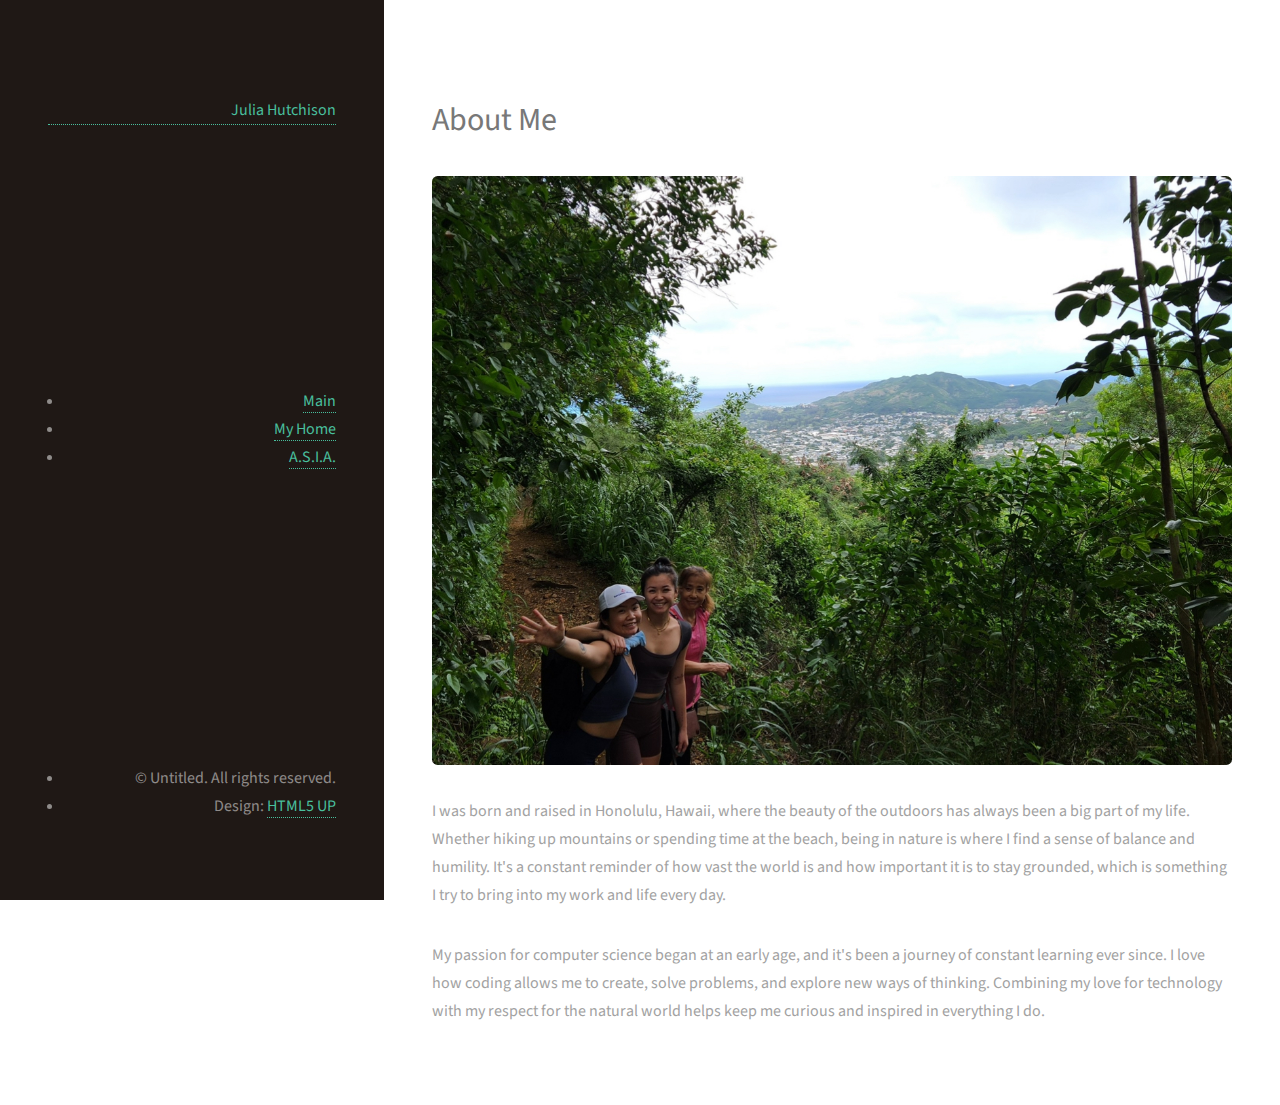
==== aboutme.html @ a05c9c94 "Added images. Made a some progress on the updates." ====
<!DOCTYPE HTML>
<!--
	Hyperspace by HTML5 UP
	html5up.net | @ajlkn
	Free for personal and commercial use under the CCA 3.0 license (html5up.net/license)
-->
<html>
	<head>
		<title>About Me - Julia Hutchison</title>
		<meta charset="utf-8" />
		<meta name="viewport" content="width=device-width, initial-scale=1, user-scalable=no" />
		<link rel="stylesheet" href="assets/css/main.css" />
        <link rel="icon" type ="image/x-icon" href="favicon.jpg">
		<noscript><link rel="stylesheet" href="assets/css/noscript.css" /></noscript>
	</head>
	<body class="is-preload">

		<!-- Header -->
			<header id="header">
				<a href="index.html" class="title">Julia Hutchison</a>
				<nav>
					<ul>
						<li><a href="index.html">Main</a></li>
						<li><a href="aboutme.html" class="active">My Home</a></li>
						<li><a href="asia.html">A.S.I.A.</a></li>
					</ul>
				</nav>
			</header>

		<!-- Wrapper -->
			<div id="wrapper">

				<!-- Main -->
					<section id="main" class="wrapper">
						<div class="inner">
							<h1 class="major">About Me</h1>
							<span class="image fit"><img src="images/AboutMe/hike.jpg" alt="" /></span>
							<p>I was born and raised in Honolulu, Hawaii, where the beauty of the outdoors has always been a big part of my life. Whether hiking up mountains or spending time at the beach, being in nature is where I find a sense of balance and humility. It's a constant reminder of how vast the world is and how important it is to stay grounded, which is something I try to bring into my work and life every day.</p>
							<p>My passion for computer science began at an early age, and it's been a journey of constant learning ever since. I love how coding allows me to create, solve problems, and explore new ways of thinking. Combining my love for technology with my respect for the natural world helps keep me curious and inspired in everything I do. </p>
						</div>
					</section>

			</div>

		<!-- Footer -->
			<footer id="footer" class="wrapper alt">
				<div class="inner">
					<ul class="menu">
						<li>&copy; Untitled. All rights reserved.</li><li>Design: <a href="http://html5up.net">HTML5 UP</a></li>
					</ul>
				</div>
			</footer>

		<!-- Scripts -->
			<script src="assets/js/jquery.min.js"></script>
			<script src="assets/js/jquery.scrollex.min.js"></script>
			<script src="assets/js/jquery.scrolly.min.js"></script>
			<script src="assets/js/browser.min.js"></script>
			<script src="assets/js/breakpoints.min.js"></script>
			<script src="assets/js/util.js"></script>
			<script src="assets/js/main.js"></script>

	</body>
</html>
---- assets/css/main.css ----
@import url("fontawesome-all.min.css");
@import url("https://fonts.googleapis.com/css?family=Source+Sans+Pro:400,400italic");

/*
	Strata by HTML5 UP
	html5up.net | @ajlkn
	Free for personal and commercial use under the CCA 3.0 license (html5up.net/license)
*/

html, body, div, span, applet, object,
iframe, h1, h2, h3, h4, h5, h6, p, blockquote,
pre, a, abbr, acronym, address, big, cite,
code, del, dfn, em, img, ins, kbd, q, s, samp,
small, strike, strong, sub, sup, tt, var, b,
u, i, center, dl, dt, dd, ol, ul, li, fieldset,
form, label, legend, table, caption, tbody,
tfoot, thead, tr, th, td, article, aside,
canvas, details, embed, figure, figcaption,
footer, header, hgroup, menu, nav, output, ruby,
section, summary, time, mark, audio, video {
	margin: 0;
	padding: 0;
	border: 0;
	font-size: 100%;
	font: inherit;
	vertical-align: baseline;}

article, aside, details, figcaption, figure,
footer, header, hgroup, menu, nav, section {
	display: block;}

body {
	line-height: 1;
}

ol, ul {
	list-style: none;
}

blockquote, q {
	quotes: none;
}

	blockquote:before, blockquote:after, q:before, q:after {
		content: '';
		content: none;
	}

table {
	border-collapse: collapse;
	border-spacing: 0;
}

body {
	-webkit-text-size-adjust: none;
}

mark {
	background-color: transparent;
	color: inherit;
}

input::-moz-focus-inner {
	border: 0;
	padding: 0;
}

input, select, textarea {
	-moz-appearance: none;
	-webkit-appearance: none;
	-ms-appearance: none;
	appearance: none;
}

/* Basic */

	html {
		box-sizing: border-box;
	}

	*, *:before, *:after {
		box-sizing: inherit;
	}

	body {
		background: #fff;
	}

		body.is-preload *, body.is-preload *:before, body.is-preload *:after {
			-moz-animation: none !important;
			-webkit-animation: none !important;
			-ms-animation: none !important;
			animation: none !important;
			-moz-transition: none !important;
			-webkit-transition: none !important;
			-ms-transition: none !important;
			transition: none !important;
		}

	body, input, select, textarea {
		color: #a2a2a2;
		font-family: "Source Sans Pro", Helvetica, sans-serif;
		font-size: 16pt;
		font-weight: 400;
		line-height: 1.75em;
	}

	a {
		-moz-transition: color 0.2s ease-in-out, border-color 0.2s ease-in-out;
		-webkit-transition: color 0.2s ease-in-out, border-color 0.2s ease-in-out;
		-ms-transition: color 0.2s ease-in-out, border-color 0.2s ease-in-out;
		transition: color 0.2s ease-in-out, border-color 0.2s ease-in-out;
		border-bottom: dotted 1px;
		color: #49bf9d;
		text-decoration: none;
	}

		a:hover {
			border-bottom-color: transparent;
			color: #49bf9d !important;
			text-decoration: none;
		}

	strong, b {
		color: #787878;
		font-weight: 400;
	}

	em, i {
		font-style: italic;
	}

	p {
		margin: 0 0 2em 0;
	}

	h1, h2, h3, h4, h5, h6 {
		color: #787878;
		font-weight: 400;
		line-height: 1em;
		margin: 0 0 1em 0;
	}

		h1 a, h2 a, h3 a, h4 a, h5 a, h6 a {
			color: inherit;
			text-decoration: none;
		}

	h1 {
		font-size: 2em;
		line-height: 1.5em;
	}

	h2 {
		font-size: 1.5em;
		line-height: 1.5em;
	}

	h3 {
		font-size: 1.25em;
		line-height: 1.5em;
	}

	h4 {
		font-size: 1.1em;
		line-height: 1.5em;
	}

	h5 {
		font-size: 0.9em;
		line-height: 1.5em;
	}

	h6 {
		font-size: 0.7em;
		line-height: 1.5em;
	}

	sub {
		font-size: 0.8em;
		position: relative;
		top: 0.5em;
	}

	sup {
		font-size: 0.8em;
		position: relative;
		top: -0.5em;
	}

	hr {
		border: 0;
		border-bottom: solid 2px #efefef;
		margin: 2em 0;
	}

		hr.major {
			margin: 3em 0;
		}

	blockquote {
		border-left: solid 6px #efefef;
		font-style: italic;
		margin: 0 0 2em 0;
		padding: 0.5em 0 0.5em 1.5em;
	}

	code {
		background: #f7f7f7;
		border-radius: 0.35em;
		border: solid 2px #efefef;
		font-family: "Courier New", monospace;
		font-size: 0.9em;
		margin: 0 0.25em;
		padding: 0.25em 0.65em;
	}

	pre {
		-webkit-overflow-scrolling: touch;
		font-family: "Courier New", monospace;
		font-size: 0.9em;
		margin: 0 0 2em 0;
	}

		pre code {
			display: block;
			line-height: 1.75em;
			padding: 1em 1.5em;
			overflow-x: auto;
		}

	.align-left {
		text-align: left;
	}

	.align-center {
		text-align: center;
	}

	.align-right {
		text-align: right;
	}

/* Container */

	.container {
		margin: 0 auto;
		max-width: calc(100% - 4em);
		width: 100%;
	}

		.container.xsmall {
			width: 25%;
		}

		.container.small {
			width: 50%;
		}

		.container.medium {
			width: 75%;
		}

		.container.large {
			width: 125%;
		}

		.container.xlarge {
			width: 150%;
		}

		.container.max {
			width: 100%;
		}

		@media screen and (max-width: 980px) {

			.container {
				width: 100% !important;
				max-width: 100% !important;
			}

		}

		@media screen and (max-width: 480px) {

			.container {
				max-width: calc(100% - 3em);
			}

		}

/* Row */

	.row {
		display: flex;
		flex-wrap: wrap;
		box-sizing: border-box;
		align-items: stretch;
	}

		.row > * {
			box-sizing: border-box;
		}

		.row.gtr-uniform > * > :last-child {
			margin-bottom: 0;
		}

		.row.aln-left {
			justify-content: flex-start;
		}

		.row.aln-center {
			justify-content: center;
		}

		.row.aln-right {
			justify-content: flex-end;
		}

		.row.aln-top {
			align-items: flex-start;
		}

		.row.aln-middle {
			align-items: center;
		}

		.row.aln-bottom {
			align-items: flex-end;
		}

		.row > .imp {
			order: -1;
		}

		.row > .col-1 {
			width: 8.33333%;
		}

		.row > .off-1 {
			margin-left: 8.33333%;
		}

		.row > .col-2 {
			width: 16.66667%;
		}

		.row > .off-2 {
			margin-left: 16.66667%;
		}

		.row > .col-3 {
			width: 25%;
		}

		.row > .off-3 {
			margin-left: 25%;
		}

		.row > .col-4 {
			width: 33.33333%;
		}

		.row > .off-4 {
			margin-left: 33.33333%;
		}

		.row > .col-5 {
			width: 41.66667%;
		}

		.row > .off-5 {
			margin-left: 41.66667%;
		}

		.row > .col-6 {
			width: 50%;
		}

		.row > .off-6 {
			margin-left: 50%;
		}

		.row > .col-7 {
			width: 58.33333%;
		}

		.row > .off-7 {
			margin-left: 58.33333%;
		}

		.row > .col-8 {
			width: 66.66667%;
		}

		.row > .off-8 {
			margin-left: 66.66667%;
		}

		.row > .col-9 {
			width: 75%;
		}

		.row > .off-9 {
			margin-left: 75%;
		}

		.row > .col-10 {
			width: 83.33333%;
		}

		.row > .off-10 {
			margin-left: 83.33333%;
		}

		.row > .col-11 {
			width: 91.66667%;
		}

		.row > .off-11 {
			margin-left: 91.66667%;
		}

		.row > .col-12 {
			width: 100%;
		}

		.row > .off-12 {
			margin-left: 100%;
		}

		.row.gtr-0 {
			margin-top: 0;
			margin-left: 0em;
		}

			.row.gtr-0 > * {
				padding: 0 0 0 0em;
			}

			.row.gtr-0.gtr-uniform {
				margin-top: 0em;
			}

				.row.gtr-0.gtr-uniform > * {
					padding-top: 0em;
				}

		.row.gtr-25 {
			margin-top: 0;
			margin-left: -0.625em;
		}

			.row.gtr-25 > * {
				padding: 0 0 0 0.625em;
			}

			.row.gtr-25.gtr-uniform {
				margin-top: -0.625em;
			}

				.row.gtr-25.gtr-uniform > * {
					padding-top: 0.625em;
				}

		.row.gtr-50 {
			margin-top: 0;
			margin-left: -1.25em;
		}

			.row.gtr-50 > * {
				padding: 0 0 0 1.25em;
			}

			.row.gtr-50.gtr-uniform {
				margin-top: -1.25em;
			}

				.row.gtr-50.gtr-uniform > * {
					padding-top: 1.25em;
				}

		.row {
			margin-top: 0;
			margin-left: -2.5em;
		}

			.row > * {
				padding: 0 0 0 2.5em;
			}

			.row.gtr-uniform {
				margin-top: -2.5em;
			}

				.row.gtr-uniform > * {
					padding-top: 2.5em;
				}

		.row.gtr-150 {
			margin-top: 0;
			margin-left: -3.75em;
		}

			.row.gtr-150 > * {
				padding: 0 0 0 3.75em;
			}

			.row.gtr-150.gtr-uniform {
				margin-top: -3.75em;
			}

				.row.gtr-150.gtr-uniform > * {
					padding-top: 3.75em;
				}

		.row.gtr-200 {
			margin-top: 0;
			margin-left: -5em;
		}

			.row.gtr-200 > * {
				padding: 0 0 0 5em;
			}

			.row.gtr-200.gtr-uniform {
				margin-top: -5em;
			}

				.row.gtr-200.gtr-uniform > * {
					padding-top: 5em;
				}

		@media screen and (max-width: 1800px) {

			.row {
				display: flex;
				flex-wrap: wrap;
				box-sizing: border-box;
				align-items: stretch;
			}

				.row > * {
					box-sizing: border-box;
				}

				.row.gtr-uniform > * > :last-child {
					margin-bottom: 0;
				}

				.row.aln-left {
					justify-content: flex-start;
				}

				.row.aln-center {
					justify-content: center;
				}

				.row.aln-right {
					justify-content: flex-end;
				}

				.row.aln-top {
					align-items: flex-start;
				}

				.row.aln-middle {
					align-items: center;
				}

				.row.aln-bottom {
					align-items: flex-end;
				}

				.row > .imp-xlarge {
					order: -1;
				}

				.row > .col-1-xlarge {
					width: 8.33333%;
				}

				.row > .off-1-xlarge {
					margin-left: 8.33333%;
				}

				.row > .col-2-xlarge {
					width: 16.66667%;
				}

				.row > .off-2-xlarge {
					margin-left: 16.66667%;
				}

				.row > .col-3-xlarge {
					width: 25%;
				}

				.row > .off-3-xlarge {
					margin-left: 25%;
				}

				.row > .col-4-xlarge {
					width: 33.33333%;
				}

				.row > .off-4-xlarge {
					margin-left: 33.33333%;
				}

				.row > .col-5-xlarge {
					width: 41.66667%;
				}

				.row > .off-5-xlarge {
					margin-left: 41.66667%;
				}

				.row > .col-6-xlarge {
					width: 50%;
				}

				.row > .off-6-xlarge {
					margin-left: 50%;
				}

				.row > .col-7-xlarge {
					width: 58.33333%;
				}

				.row > .off-7-xlarge {
					margin-left: 58.33333%;
				}

				.row > .col-8-xlarge {
					width: 66.66667%;
				}

				.row > .off-8-xlarge {
					margin-left: 66.66667%;
				}

				.row > .col-9-xlarge {
					width: 75%;
				}

				.row > .off-9-xlarge {
					margin-left: 75%;
				}

				.row > .col-10-xlarge {
					width: 83.33333%;
				}

				.row > .off-10-xlarge {
					margin-left: 83.33333%;
				}

				.row > .col-11-xlarge {
					width: 91.66667%;
				}

				.row > .off-11-xlarge {
					margin-left: 91.66667%;
				}

				.row > .col-12-xlarge {
					width: 100%;
				}

				.row > .off-12-xlarge {
					margin-left: 100%;
				}

				.row.gtr-0 {
					margin-top: 0;
					margin-left: 0em;
				}

					.row.gtr-0 > * {
						padding: 0 0 0 0em;
					}

					.row.gtr-0.gtr-uniform {
						margin-top: 0em;
					}

						.row.gtr-0.gtr-uniform > * {
							padding-top: 0em;
						}

				.row.gtr-25 {
					margin-top: 0;
					margin-left: -0.625em;
				}

					.row.gtr-25 > * {
						padding: 0 0 0 0.625em;
					}

					.row.gtr-25.gtr-uniform {
						margin-top: -0.625em;
					}

						.row.gtr-25.gtr-uniform > * {
							padding-top: 0.625em;
						}

				.row.gtr-50 {
					margin-top: 0;
					margin-left: -1.25em;
				}

					.row.gtr-50 > * {
						padding: 0 0 0 1.25em;
					}

					.row.gtr-50.gtr-uniform {
						margin-top: -1.25em;
					}

						.row.gtr-50.gtr-uniform > * {
							padding-top: 1.25em;
						}

				.row {
					margin-top: 0;
					margin-left: -2.5em;
				}

					.row > * {
						padding: 0 0 0 2.5em;
					}

					.row.gtr-uniform {
						margin-top: -2.5em;
					}

						.row.gtr-uniform > * {
							padding-top: 2.5em;
						}

				.row.gtr-150 {
					margin-top: 0;
					margin-left: -3.75em;
				}

					.row.gtr-150 > * {
						padding: 0 0 0 3.75em;
					}

					.row.gtr-150.gtr-uniform {
						margin-top: -3.75em;
					}

						.row.gtr-150.gtr-uniform > * {
							padding-top: 3.75em;
						}

				.row.gtr-200 {
					margin-top: 0;
					margin-left: -5em;
				}

					.row.gtr-200 > * {
						padding: 0 0 0 5em;
					}

					.row.gtr-200.gtr-uniform {
						margin-top: -5em;
					}

						.row.gtr-200.gtr-uniform > * {
							padding-top: 5em;
						}

		}

		@media screen and (max-width: 1280px) {

			.row {
				display: flex;
				flex-wrap: wrap;
				box-sizing: border-box;
				align-items: stretch;
			}

				.row > * {
					box-sizing: border-box;
				}

				.row.gtr-uniform > * > :last-child {
					margin-bottom: 0;
				}

				.row.aln-left {
					justify-content: flex-start;
				}

				.row.aln-center {
					justify-content: center;
				}

				.row.aln-right {
					justify-content: flex-end;
				}

				.row.aln-top {
					align-items: flex-start;
				}

				.row.aln-middle {
					align-items: center;
				}

				.row.aln-bottom {
					align-items: flex-end;
				}

				.row > .imp-large {
					order: -1;
				}

				.row > .col-1-large {
					width: 8.33333%;
				}

				.row > .off-1-large {
					margin-left: 8.33333%;
				}

				.row > .col-2-large {
					width: 16.66667%;
				}

				.row > .off-2-large {
					margin-left: 16.66667%;
				}

				.row > .col-3-large {
					width: 25%;
				}

				.row > .off-3-large {
					margin-left: 25%;
				}

				.row > .col-4-large {
					width: 33.33333%;
				}

				.row > .off-4-large {
					margin-left: 33.33333%;
				}

				.row > .col-5-large {
					width: 41.66667%;
				}

				.row > .off-5-large {
					margin-left: 41.66667%;
				}

				.row > .col-6-large {
					width: 50%;
				}

				.row > .off-6-large {
					margin-left: 50%;
				}

				.row > .col-7-large {
					width: 58.33333%;
				}

				.row > .off-7-large {
					margin-left: 58.33333%;
				}

				.row > .col-8-large {
					width: 66.66667%;
				}

				.row > .off-8-large {
					margin-left: 66.66667%;
				}

				.row > .col-9-large {
					width: 75%;
				}

				.row > .off-9-large {
					margin-left: 75%;
				}

				.row > .col-10-large {
					width: 83.33333%;
				}

				.row > .off-10-large {
					margin-left: 83.33333%;
				}

				.row > .col-11-large {
					width: 91.66667%;
				}

				.row > .off-11-large {
					margin-left: 91.66667%;
				}

				.row > .col-12-large {
					width: 100%;
				}

				.row > .off-12-large {
					margin-left: 100%;
				}

				.row.gtr-0 {
					margin-top: 0;
					margin-left: 0em;
				}

					.row.gtr-0 > * {
						padding: 0 0 0 0em;
					}

					.row.gtr-0.gtr-uniform {
						margin-top: 0em;
					}

						.row.gtr-0.gtr-uniform > * {
							padding-top: 0em;
						}

				.row.gtr-25 {
					margin-top: 0;
					margin-left: -0.5em;
				}

					.row.gtr-25 > * {
						padding: 0 0 0 0.5em;
					}

					.row.gtr-25.gtr-uniform {
						margin-top: -0.5em;
					}

						.row.gtr-25.gtr-uniform > * {
							padding-top: 0.5em;
						}

				.row.gtr-50 {
					margin-top: 0;
					margin-left: -1em;
				}

					.row.gtr-50 > * {
						padding: 0 0 0 1em;
					}

					.row.gtr-50.gtr-uniform {
						margin-top: -1em;
					}

						.row.gtr-50.gtr-uniform > * {
							padding-top: 1em;
						}

				.row {
					margin-top: 0;
					margin-left: -2em;
				}

					.row > * {
						padding: 0 0 0 2em;
					}

					.row.gtr-uniform {
						margin-top: -2em;
					}

						.row.gtr-uniform > * {
							padding-top: 2em;
						}

				.row.gtr-150 {
					margin-top: 0;
					margin-left: -3em;
				}

					.row.gtr-150 > * {
						padding: 0 0 0 3em;
					}

					.row.gtr-150.gtr-uniform {
						margin-top: -3em;
					}

						.row.gtr-150.gtr-uniform > * {
							padding-top: 3em;
						}

				.row.gtr-200 {
					margin-top: 0;
					margin-left: -4em;
				}

					.row.gtr-200 > * {
						padding: 0 0 0 4em;
					}

					.row.gtr-200.gtr-uniform {
						margin-top: -4em;
					}

						.row.gtr-200.gtr-uniform > * {
							padding-top: 4em;
						}

		}

		@media screen and (max-width: 980px) {

			.row {
				display: flex;
				flex-wrap: wrap;
				box-sizing: border-box;
				align-items: stretch;
			}

				.row > * {
					box-sizing: border-box;
				}

				.row.gtr-uniform > * > :last-child {
					margin-bottom: 0;
				}

				.row.aln-left {
					justify-content: flex-start;
				}

				.row.aln-center {
					justify-content: center;
				}

				.row.aln-right {
					justify-content: flex-end;
				}

				.row.aln-top {
					align-items: flex-start;
				}

				.row.aln-middle {
					align-items: center;
				}

				.row.aln-bottom {
					align-items: flex-end;
				}

				.row > .imp-medium {
					order: -1;
				}

				.row > .col-1-medium {
					width: 8.33333%;
				}

				.row > .off-1-medium {
					margin-left: 8.33333%;
				}

				.row > .col-2-medium {
					width: 16.66667%;
				}

				.row > .off-2-medium {
					margin-left: 16.66667%;
				}

				.row > .col-3-medium {
					width: 25%;
				}

				.row > .off-3-medium {
					margin-left: 25%;
				}

				.row > .col-4-medium {
					width: 33.33333%;
				}

				.row > .off-4-medium {
					margin-left: 33.33333%;
				}

				.row > .col-5-medium {
					width: 41.66667%;
				}

				.row > .off-5-medium {
					margin-left: 41.66667%;
				}

				.row > .col-6-medium {
					width: 50%;
				}

				.row > .off-6-medium {
					margin-left: 50%;
				}

				.row > .col-7-medium {
					width: 58.33333%;
				}

				.row > .off-7-medium {
					margin-left: 58.33333%;
				}

				.row > .col-8-medium {
					width: 66.66667%;
				}

				.row > .off-8-medium {
					margin-left: 66.66667%;
				}

				.row > .col-9-medium {
					width: 75%;
				}

				.row > .off-9-medium {
					margin-left: 75%;
				}

				.row > .col-10-medium {
					width: 83.33333%;
				}

				.row > .off-10-medium {
					margin-left: 83.33333%;
				}

				.row > .col-11-medium {
					width: 91.66667%;
				}

				.row > .off-11-medium {
					margin-left: 91.66667%;
				}

				.row > .col-12-medium {
					width: 100%;
				}

				.row > .off-12-medium {
					margin-left: 100%;
				}

				.row.gtr-0 {
					margin-top: 0;
					margin-left: 0em;
				}

					.row.gtr-0 > * {
						padding: 0 0 0 0em;
					}

					.row.gtr-0.gtr-uniform {
						margin-top: 0em;
					}

						.row.gtr-0.gtr-uniform > * {
							padding-top: 0em;
						}

				.row.gtr-25 {
					margin-top: 0;
					margin-left: -0.5em;
				}

					.row.gtr-25 > * {
						padding: 0 0 0 0.5em;
					}

					.row.gtr-25.gtr-uniform {
						margin-top: -0.5em;
					}

						.row.gtr-25.gtr-uniform > * {
							padding-top: 0.5em;
						}

				.row.gtr-50 {
					margin-top: 0;
					margin-left: -1em;
				}

					.row.gtr-50 > * {
						padding: 0 0 0 1em;
					}

					.row.gtr-50.gtr-uniform {
						margin-top: -1em;
					}

						.row.gtr-50.gtr-uniform > * {
							padding-top: 1em;
						}

				.row {
					margin-top: 0;
					margin-left: -2em;
				}

					.row > * {
						padding: 0 0 0 2em;
					}

					.row.gtr-uniform {
						margin-top: -2em;
					}

						.row.gtr-uniform > * {
							padding-top: 2em;
						}

				.row.gtr-150 {
					margin-top: 0;
					margin-left: -3em;
				}

					.row.gtr-150 > * {
						padding: 0 0 0 3em;
					}

					.row.gtr-150.gtr-uniform {
						margin-top: -3em;
					}

						.row.gtr-150.gtr-uniform > * {
							padding-top: 3em;
						}

				.row.gtr-200 {
					margin-top: 0;
					margin-left: -4em;
				}

					.row.gtr-200 > * {
						padding: 0 0 0 4em;
					}

					.row.gtr-200.gtr-uniform {
						margin-top: -4em;
					}

						.row.gtr-200.gtr-uniform > * {
							padding-top: 4em;
						}

		}

		@media screen and (max-width: 736px) {

			.row {
				display: flex;
				flex-wrap: wrap;
				box-sizing: border-box;
				align-items: stretch;
			}

				.row > * {
					box-sizing: border-box;
				}

				.row.gtr-uniform > * > :last-child {
					margin-bottom: 0;
				}

				.row.aln-left {
					justify-content: flex-start;
				}

				.row.aln-center {
					justify-content: center;
				}

				.row.aln-right {
					justify-content: flex-end;
				}

				.row.aln-top {
					align-items: flex-start;
				}

				.row.aln-middle {
					align-items: center;
				}

				.row.aln-bottom {
					align-items: flex-end;
				}

				.row > .imp-small {
					order: -1;
				}

				.row > .col-1-small {
					width: 8.33333%;
				}

				.row > .off-1-small {
					margin-left: 8.33333%;
				}

				.row > .col-2-small {
					width: 16.66667%;
				}

				.row > .off-2-small {
					margin-left: 16.66667%;
				}

				.row > .col-3-small {
					width: 25%;
				}

				.row > .off-3-small {
					margin-left: 25%;
				}

				.row > .col-4-small {
					width: 33.33333%;
				}

				.row > .off-4-small {
					margin-left: 33.33333%;
				}

				.row > .col-5-small {
					width: 41.66667%;
				}

				.row > .off-5-small {
					margin-left: 41.66667%;
				}

				.row > .col-6-small {
					width: 50%;
				}

				.row > .off-6-small {
					margin-left: 50%;
				}

				.row > .col-7-small {
					width: 58.33333%;
				}

				.row > .off-7-small {
					margin-left: 58.33333%;
				}

				.row > .col-8-small {
					width: 66.66667%;
				}

				.row > .off-8-small {
					margin-left: 66.66667%;
				}

				.row > .col-9-small {
					width: 75%;
				}

				.row > .off-9-small {
					margin-left: 75%;
				}

				.row > .col-10-small {
					width: 83.33333%;
				}

				.row > .off-10-small {
					margin-left: 83.33333%;
				}

				.row > .col-11-small {
					width: 91.66667%;
				}

				.row > .off-11-small {
					margin-left: 91.66667%;
				}

				.row > .col-12-small {
					width: 100%;
				}

				.row > .off-12-small {
					margin-left: 100%;
				}

				.row.gtr-0 {
					margin-top: 0;
					margin-left: 0em;
				}

					.row.gtr-0 > * {
						padding: 0 0 0 0em;
					}

					.row.gtr-0.gtr-uniform {
						margin-top: 0em;
					}

						.row.gtr-0.gtr-uniform > * {
							padding-top: 0em;
						}

				.row.gtr-25 {
					margin-top: 0;
					margin-left: -0.375em;
				}

					.row.gtr-25 > * {
						padding: 0 0 0 0.375em;
					}

					.row.gtr-25.gtr-uniform {
						margin-top: -0.375em;
					}

						.row.gtr-25.gtr-uniform > * {
							padding-top: 0.375em;
						}

				.row.gtr-50 {
					margin-top: 0;
					margin-left: -0.75em;
				}

					.row.gtr-50 > * {
						padding: 0 0 0 0.75em;
					}

					.row.gtr-50.gtr-uniform {
						margin-top: -0.75em;
					}

						.row.gtr-50.gtr-uniform > * {
							padding-top: 0.75em;
						}

				.row {
					margin-top: 0;
					margin-left: -1.5em;
				}

					.row > * {
						padding: 0 0 0 1.5em;
					}

					.row.gtr-uniform {
						margin-top: -1.5em;
					}

						.row.gtr-uniform > * {
							padding-top: 1.5em;
						}

				.row.gtr-150 {
					margin-top: 0;
					margin-left: -2.25em;
				}

					.row.gtr-150 > * {
						padding: 0 0 0 2.25em;
					}

					.row.gtr-150.gtr-uniform {
						margin-top: -2.25em;
					}

						.row.gtr-150.gtr-uniform > * {
							padding-top: 2.25em;
						}

				.row.gtr-200 {
					margin-top: 0;
					margin-left: -3em;
				}

					.row.gtr-200 > * {
						padding: 0 0 0 3em;
					}

					.row.gtr-200.gtr-uniform {
						margin-top: -3em;
					}

						.row.gtr-200.gtr-uniform > * {
							padding-top: 3em;
						}

		}

		@media screen and (max-width: 480px) {

			.row {
				display: flex;
				flex-wrap: wrap;
				box-sizing: border-box;
				align-items: stretch;
			}

				.row > * {
					box-sizing: border-box;
				}

				.row.gtr-uniform > * > :last-child {
					margin-bottom: 0;
				}

				.row.aln-left {
					justify-content: flex-start;
				}

				.row.aln-center {
					justify-content: center;
				}

				.row.aln-right {
					justify-content: flex-end;
				}

				.row.aln-top {
					align-items: flex-start;
				}

				.row.aln-middle {
					align-items: center;
				}

				.row.aln-bottom {
					align-items: flex-end;
				}

				.row > .imp-xsmall {
					order: -1;
				}

				.row > .col-1-xsmall {
					width: 8.33333%;
				}

				.row > .off-1-xsmall {
					margin-left: 8.33333%;
				}

				.row > .col-2-xsmall {
					width: 16.66667%;
				}

				.row > .off-2-xsmall {
					margin-left: 16.66667%;
				}

				.row > .col-3-xsmall {
					width: 25%;
				}

				.row > .off-3-xsmall {
					margin-left: 25%;
				}

				.row > .col-4-xsmall {
					width: 33.33333%;
				}

				.row > .off-4-xsmall {
					margin-left: 33.33333%;
				}

				.row > .col-5-xsmall {
					width: 41.66667%;
				}

				.row > .off-5-xsmall {
					margin-left: 41.66667%;
				}

				.row > .col-6-xsmall {
					width: 50%;
				}

				.row > .off-6-xsmall {
					margin-left: 50%;
				}

				.row > .col-7-xsmall {
					width: 58.33333%;
				}

				.row > .off-7-xsmall {
					margin-left: 58.33333%;
				}

				.row > .col-8-xsmall {
					width: 66.66667%;
				}

				.row > .off-8-xsmall {
					margin-left: 66.66667%;
				}

				.row > .col-9-xsmall {
					width: 75%;
				}

				.row > .off-9-xsmall {
					margin-left: 75%;
				}

				.row > .col-10-xsmall {
					width: 83.33333%;
				}

				.row > .off-10-xsmall {
					margin-left: 83.33333%;
				}

				.row > .col-11-xsmall {
					width: 91.66667%;
				}

				.row > .off-11-xsmall {
					margin-left: 91.66667%;
				}

				.row > .col-12-xsmall {
					width: 100%;
				}

				.row > .off-12-xsmall {
					margin-left: 100%;
				}

				.row.gtr-0 {
					margin-top: 0;
					margin-left: 0em;
				}

					.row.gtr-0 > * {
						padding: 0 0 0 0em;
					}

					.row.gtr-0.gtr-uniform {
						margin-top: 0em;
					}

						.row.gtr-0.gtr-uniform > * {
							padding-top: 0em;
						}

				.row.gtr-25 {
					margin-top: 0;
					margin-left: -0.375em;
				}

					.row.gtr-25 > * {
						padding: 0 0 0 0.375em;
					}

					.row.gtr-25.gtr-uniform {
						margin-top: -0.375em;
					}

						.row.gtr-25.gtr-uniform > * {
							padding-top: 0.375em;
						}

				.row.gtr-50 {
					margin-top: 0;
					margin-left: -0.75em;
				}

					.row.gtr-50 > * {
						padding: 0 0 0 0.75em;
					}

					.row.gtr-50.gtr-uniform {
						margin-top: -0.75em;
					}

						.row.gtr-50.gtr-uniform > * {
							padding-top: 0.75em;
						}

				.row {
					margin-top: 0;
					margin-left: -1.5em;
				}

					.row > * {
						padding: 0 0 0 1.5em;
					}

					.row.gtr-uniform {
						margin-top: -1.5em;
					}

						.row.gtr-uniform > * {
							padding-top: 1.5em;
						}

				.row.gtr-150 {
					margin-top: 0;
					margin-left: -2.25em;
				}

					.row.gtr-150 > * {
						padding: 0 0 0 2.25em;
					}

					.row.gtr-150.gtr-uniform {
						margin-top: -2.25em;
					}

						.row.gtr-150.gtr-uniform > * {
							padding-top: 2.25em;
						}

				.row.gtr-200 {
					margin-top: 0;
					margin-left: -3em;
				}

					.row.gtr-200 > * {
						padding: 0 0 0 3em;
					}

					.row.gtr-200.gtr-uniform {
						margin-top: -3em;
					}

						.row.gtr-200.gtr-uniform > * {
							padding-top: 3em;
						}

		}

/* Section/Article */

	section.special, article.special {
		text-align: center;
	}

	header p {
		color: #b2b2b2;
		position: relative;
		margin: 0 0 1.5em 0;
	}

	header h2 + p {
		font-size: 1.25em;
		margin-top: -1em;
		line-height: 1.5em;
	}

	header h3 + p {
		font-size: 1.1em;
		margin-top: -0.8em;
		line-height: 1.5em;
	}

	header h4 + p,
	header h5 + p,
	header h6 + p {
		font-size: 0.9em;
		margin-top: -0.6em;
		line-height: 1.5em;
	}

	header.major h2 {
		font-size: 2em;
	}

/* Form */

	form {
		margin: 0 0 2em 0;
	}

	label {
		color: #787878;
		display: block;
		font-size: 0.9em;
		font-weight: 400;
		margin: 0 0 1em 0;
	}

	input[type="text"],
	input[type="password"],
	input[type="email"],
	select,
	textarea {
		-moz-appearance: none;
		-webkit-appearance: none;
		-ms-appearance: none;
		appearance: none;
		background: #f7f7f7;
		border-radius: 0.35em;
		border: solid 2px transparent;
		color: inherit;
		display: block;
		outline: 0;
		padding: 0 0.75em;
		text-decoration: none;
		width: 100%;
	}

		input[type="text"]:invalid,
		input[type="password"]:invalid,
		input[type="email"]:invalid,
		select:invalid,
		textarea:invalid {
			box-shadow: none;
		}

		input[type="text"]:focus,
		input[type="password"]:focus,
		input[type="email"]:focus,
		select:focus,
		textarea:focus {
			border-color: #49bf9d;
		}

	select {
		background-image: url("data:image/svg+xml;charset=utf8,%3Csvg xmlns='http://www.w3.org/2000/svg' width='40' height='40' preserveAspectRatio='none' viewBox='0 0 40 40'%3E%3Cpath d='M9.4,12.3l10.4,10.4l10.4-10.4c0.2-0.2,0.5-0.4,0.9-0.4c0.3,0,0.6,0.1,0.9,0.4l3.3,3.3c0.2,0.2,0.4,0.5,0.4,0.9 c0,0.4-0.1,0.6-0.4,0.9L20.7,31.9c-0.2,0.2-0.5,0.4-0.9,0.4c-0.3,0-0.6-0.1-0.9-0.4L4.3,17.3c-0.2-0.2-0.4-0.5-0.4-0.9 c0-0.4,0.1-0.6,0.4-0.9l3.3-3.3c0.2-0.2,0.5-0.4,0.9-0.4S9.1,12.1,9.4,12.3z' fill='%23dfdfdf' /%3E%3C/svg%3E");
		background-size: 1.25rem;
		background-repeat: no-repeat;
		background-position: calc(100% - 1rem) center;
		height: 2.75em;
		padding-right: 2.75em;
		text-overflow: ellipsis;
	}

		select option {
			color: #787878;
			background: #fff;
		}

		select:focus::-ms-value {
			background-color: transparent;
		}

		select::-ms-expand {
			display: none;
		}

	input[type="text"],
	input[type="password"],
	input[type="email"],
	select {
		height: 2.75em;
	}

	textarea {
		padding: 0.75em;
	}

	input[type="checkbox"],
	input[type="radio"] {
		-moz-appearance: none;
		-webkit-appearance: none;
		-ms-appearance: none;
		appearance: none;
		display: block;
		float: left;
		margin-right: -2em;
		opacity: 0;
		width: 1em;
		z-index: -1;
	}

		input[type="checkbox"] + label,
		input[type="radio"] + label {
			text-decoration: none;
			color: #a2a2a2;
			cursor: pointer;
			display: inline-block;
			font-size: 1em;
			font-weight: 400;
			padding-left: 2.4em;
			padding-right: 0.75em;
			position: relative;
		}

			input[type="checkbox"] + label:before,
			input[type="radio"] + label:before {
				-moz-osx-font-smoothing: grayscale;
				-webkit-font-smoothing: antialiased;
				display: inline-block;
				font-style: normal;
				font-variant: normal;
				text-rendering: auto;
				line-height: 1;
				text-transform: none !important;
				font-family: 'Font Awesome 5 Free';
				font-weight: 900;
			}

			input[type="checkbox"] + label:before,
			input[type="radio"] + label:before {
				background: #f7f7f7;
				border-radius: 0.35em;
				border: solid 2px transparent;
				content: '';
				display: inline-block;
				font-size: 0.8em;
				height: 2.0625em;
				left: 0;
				line-height: 1.85625em;
				position: absolute;
				text-align: center;
				top: 0;
				width: 2.0625em;
			}

		input[type="checkbox"]:checked + label:before,
		input[type="radio"]:checked + label:before {
			background: #787878;
			border-color: #787878;
			color: #fff;
			content: '\f00c';
		}

		input[type="checkbox"]:focus + label:before,
		input[type="radio"]:focus + label:before {
			border-color: #49bf9d;
		}

	input[type="checkbox"] + label:before {
		border-radius: 0.35em;
	}

	input[type="radio"] + label:before {
		border-radius: 100%;
	}

	::-webkit-input-placeholder {
		color: #b2b2b2 !important;
		opacity: 1.0;
	}

	:-moz-placeholder {
		color: #b2b2b2 !important;
		opacity: 1.0;
	}

	::-moz-placeholder {
		color: #b2b2b2 !important;
		opacity: 1.0;
	}

	:-ms-input-placeholder {
		color: #b2b2b2 !important;
		opacity: 1.0;
	}

/* Box */

	.box {
		border-radius: 0.35em;
		border: solid 2px #efefef;
		margin-bottom: 2em;
		padding: 1.5em;
	}

		.box > :last-child,
		.box > :last-child > :last-child,
		.box > :last-child > :last-child > :last-child {
			margin-bottom: 0;
		}

		.box.alt {
			border: 0;
			border-radius: 0;
			padding: 0;
		}

/* Icon */

	.icon {
		text-decoration: none;
		border-bottom: none;
		position: relative;
	}

		.icon:before {
			-moz-osx-font-smoothing: grayscale;
			-webkit-font-smoothing: antialiased;
			display: inline-block;
			font-style: normal;
			font-variant: normal;
			text-rendering: auto;
			line-height: 1;
			text-transform: none !important;
			font-family: 'Font Awesome 5 Free';
			font-weight: 400;
		}

		.icon > .label {
			display: none;
		}

		.icon:before {
			line-height: inherit;
		}

		.icon.solid:before {
			font-weight: 900;
		}

		.icon.brands:before {
			font-family: 'Font Awesome 5 Brands';
		}

/* Image */

	.image {
		border-radius: 0.35em;
		border: 0;
		display: inline-block;
		position: relative;
	}

		.image:before {
			-moz-transition: opacity 0.2s ease-in-out;
			-webkit-transition: opacity 0.2s ease-in-out;
			-ms-transition: opacity 0.2s ease-in-out;
			transition: opacity 0.2s ease-in-out;
			background: url("images/overlay.png");
			border-radius: 0.35em;
			content: '';
			display: block;
			height: 100%;
			left: 0;
			opacity: 0.5;
			position: absolute;
			top: 0;
			width: 100%;
		}

		.image.thumb {
			text-align: center;
		}

			.image.thumb:after {
				-moz-transition: opacity 0.2s ease-in-out;
				-webkit-transition: opacity 0.2s ease-in-out;
				-ms-transition: opacity 0.2s ease-in-out;
				transition: opacity 0.2s ease-in-out;
				border-radius: 0.35em;
				border: solid 3px rgba(255, 255, 255, 0.5);
				color: #fff;
				content: 'View';
				display: inline-block;
				font-size: 0.8em;
				font-weight: 400;
				left: 50%;
				line-height: 2.25em;
				margin: -1.25em 0 0 -3em;
				opacity: 0;
				padding: 0 1.5em;
				position: absolute;
				text-align: center;
				text-decoration: none;
				top: 50%;
				white-space: nowrap;
			}

			.image.thumb:hover:after {
				opacity: 1.0;
			}

			.image.thumb:hover:before {
				background: url("images/overlay.png"), url("images/overlay.png");
				opacity: 1.0;
			}

		.image img {
			border-radius: 0.35em;
			display: block;
		}

		.image.left {
			float: left;
			margin: 0 1.5em 1em 0;
			top: 0.25em;
		}

		.image.right {
			float: right;
			margin: 0 0 1em 1.5em;
			top: 0.25em;
		}

		.image.left, .image.right {
			max-width: 40%;
		}

			.image.left img, .image.right img {
				width: 100%;
			}

		.image.fit {
			display: block;
			margin: 0 0 2em 0;
			width: 100%;
		}

			.image.fit img {
				width: 100%;
			}

		.image.avatar {
			border-radius: 100%;
		}

			.image.avatar:before {
				display: none;
			}

			.image.avatar img {
				border-radius: 100%;
				width: 100%;
			}

/* List */

	ol {
		list-style: decimal;
		margin: 0 0 2em 0;
		padding-left: 1.25em;
	}

		ol li {
			padding-left: 0.25em;
		}

	ul {
		list-style: disc;
		margin: 0 0 2em 0;
		padding-left: 1em;
	}

		ul li {
			padding-left: 0.5em;
		}

		ul.alt {
			list-style: none;
			padding-left: 0;
		}

			ul.alt li {
				border-top: solid 2px #efefef;
				padding: 0.5em 0;
			}

				ul.alt li:first-child {
					border-top: 0;
					padding-top: 0;
				}

	dl {
		margin: 0 0 2em 0;
	}

/* Icons */

	ul.icons {
		cursor: default;
		list-style: none;
		padding-left: 0;
	}

		ul.icons li {
			display: inline-block;
			padding: 0 1em 0 0;
		}

			ul.icons li:last-child {
				padding-right: 0;
			}

			ul.icons li .icon:before {
				font-size: 1.5em;
			}

/* Labeled Icons */

	ul.labeled-icons {
		list-style: none;
		padding: 0;
	}

		ul.labeled-icons li {
			line-height: 1.75em;
			margin: 1.5em 0 0 0;
			padding-left: 2.25em;
			position: relative;
		}

			ul.labeled-icons li:first-child {
				margin-top: 0;
			}

			ul.labeled-icons li a {
				color: inherit;
			}

			ul.labeled-icons li h3 {
				color: #b2b2b2;
				left: 0;
				position: absolute;
				text-align: center;
				top: 0;
				width: 1em;
			}

/* Actions */

	ul.actions {
		display: -moz-flex;
		display: -webkit-flex;
		display: -ms-flex;
		display: flex;
		cursor: default;
		list-style: none;
		margin-left: -1em;
		padding-left: 0;
	}

		ul.actions li {
			padding: 0 0 0 1em;
			vertical-align: middle;
		}

		ul.actions.special {
			-moz-justify-content: center;
			-webkit-justify-content: center;
			-ms-justify-content: center;
			justify-content: center;
			width: 100%;
			margin-left: 0;
		}

			ul.actions.special li:first-child {
				padding-left: 0;
			}

		ul.actions.stacked {
			-moz-flex-direction: column;
			-webkit-flex-direction: column;
			-ms-flex-direction: column;
			flex-direction: column;
			margin-left: 0;
		}

			ul.actions.stacked li {
				padding: 1.3em 0 0 0;
			}

				ul.actions.stacked li:first-child {
					padding-top: 0;
				}

		ul.actions.fit {
			width: calc(100% + 1em);
		}

			ul.actions.fit li {
				-moz-flex-grow: 1;
				-webkit-flex-grow: 1;
				-ms-flex-grow: 1;
				flex-grow: 1;
				-moz-flex-shrink: 1;
				-webkit-flex-shrink: 1;
				-ms-flex-shrink: 1;
				flex-shrink: 1;
				width: 100%;
			}

				ul.actions.fit li > * {
					width: 100%;
				}

			ul.actions.fit.stacked {
				width: 100%;
			}

		@media screen and (max-width: 480px) {

			ul.actions:not(.fixed) {
				-moz-flex-direction: column;
				-webkit-flex-direction: column;
				-ms-flex-direction: column;
				flex-direction: column;
				margin-left: 0;
				width: 100% !important;
			}

				ul.actions:not(.fixed) li {
					-moz-flex-grow: 1;
					-webkit-flex-grow: 1;
					-ms-flex-grow: 1;
					flex-grow: 1;
					-moz-flex-shrink: 1;
					-webkit-flex-shrink: 1;
					-ms-flex-shrink: 1;
					flex-shrink: 1;
					padding: 1em 0 0 0;
					text-align: center;
					width: 100%;
				}

					ul.actions:not(.fixed) li > * {
						width: 100%;
					}

					ul.actions:not(.fixed) li:first-child {
						padding-top: 0;
					}

					ul.actions:not(.fixed) li input[type="submit"],
					ul.actions:not(.fixed) li input[type="reset"],
					ul.actions:not(.fixed) li input[type="button"],
					ul.actions:not(.fixed) li button,
					ul.actions:not(.fixed) li .button {
						width: 100%;
					}

						ul.actions:not(.fixed) li input[type="submit"].icon:before,
						ul.actions:not(.fixed) li input[type="reset"].icon:before,
						ul.actions:not(.fixed) li input[type="button"].icon:before,
						ul.actions:not(.fixed) li button.icon:before,
						ul.actions:not(.fixed) li .button.icon:before {
							margin-left: -0.5em;
						}

		}

/* Table */

	.table-wrapper {
		-webkit-overflow-scrolling: touch;
		overflow-x: auto;
	}

	table {
		margin: 0 0 2em 0;
		width: 100%;
	}

		table tbody tr {
			border: solid 1px #efefef;
			border-left: 0;
			border-right: 0;
		}

			table tbody tr:nth-child(2n + 1) {
				background-color: #f7f7f7;
			}

		table td {
			padding: 0.75em 0.75em;
		}

		table th {
			color: #787878;
			font-size: 0.9em;
			font-weight: 400;
			padding: 0 0.75em 0.75em 0.75em;
			text-align: left;
		}

		table thead {
			border-bottom: solid 2px #efefef;
		}

		table tfoot {
			border-top: solid 2px #efefef;
		}

		table.alt {
			border-collapse: separate;
		}

			table.alt tbody tr td {
				border: solid 2px #efefef;
				border-left-width: 0;
				border-top-width: 0;
			}

				table.alt tbody tr td:first-child {
					border-left-width: 2px;
				}

			table.alt tbody tr:first-child td {
				border-top-width: 2px;
			}

			table.alt thead {
				border-bottom: 0;
			}

			table.alt tfoot {
				border-top: 0;
			}

/* Button */

	input[type="submit"],
	input[type="reset"],
	input[type="button"],
	.button {
		-moz-appearance: none;
		-webkit-appearance: none;
		-ms-appearance: none;
		appearance: none;
		-moz-transition: background-color 0.2s ease-in-out, color 0.2s ease-in-out, border-color 0.2s ease-in-out;
		-webkit-transition: background-color 0.2s ease-in-out, color 0.2s ease-in-out, border-color 0.2s ease-in-out;
		-ms-transition: background-color 0.2s ease-in-out, color 0.2s ease-in-out, border-color 0.2s ease-in-out;
		transition: background-color 0.2s ease-in-out, color 0.2s ease-in-out, border-color 0.2s ease-in-out;
		background-color: transparent;
		border-radius: 0.35em;
		border: solid 3px #efefef;
		color: #787878 !important;
		cursor: pointer;
		display: inline-block;
		font-weight: 400;
		height: 3.15em;
		height: calc(2.75em + 6px);
		line-height: 2.75em;
		min-width: 10em;
		padding: 0 1.5em;
		text-align: center;
		text-decoration: none;
		white-space: nowrap;
	}

		input[type="submit"]:hover,
		input[type="reset"]:hover,
		input[type="button"]:hover,
		.button:hover {
			border-color: #49bf9d;
			color: #49bf9d !important;
		}

		input[type="submit"]:active,
		input[type="reset"]:active,
		input[type="button"]:active,
		.button:active {
			background-color: rgba(73, 191, 157, 0.1);
			border-color: #49bf9d;
			color: #49bf9d !important;
		}

		input[type="submit"].icon,
		input[type="reset"].icon,
		input[type="button"].icon,
		.button.icon {
			padding-left: 1.35em;
		}

			input[type="submit"].icon:before,
			input[type="reset"].icon:before,
			input[type="button"].icon:before,
			.button.icon:before {
				margin-right: 0.5em;
			}

		input[type="submit"].fit,
		input[type="reset"].fit,
		input[type="button"].fit,
		.button.fit {
			min-width: 0;
			width: 100%;
		}

		input[type="submit"].small,
		input[type="reset"].small,
		input[type="button"].small,
		.button.small {
			font-size: 0.8em;
		}

		input[type="submit"].large,
		input[type="reset"].large,
		input[type="button"].large,
		.button.large {
			font-size: 1.35em;
		}

		input[type="submit"].primary,
		input[type="reset"].primary,
		input[type="button"].primary,
		.button.primary {
			background-color: #49bf9d;
			border-color: #49bf9d;
			color: #ffffff !important;
		}

			input[type="submit"].primary:hover,
			input[type="reset"].primary:hover,
			input[type="button"].primary:hover,
			.button.primary:hover {
				background-color: #5cc6a7;
				border-color: #5cc6a7;
			}

			input[type="submit"].primary:active,
			input[type="reset"].primary:active,
			input[type="button"].primary:active,
			.button.primary:active {
				background-color: #3eb08f;
				border-color: #3eb08f;
			}

		input[type="submit"].disabled, input[type="submit"]:disabled,
		input[type="reset"].disabled,
		input[type="reset"]:disabled,
		input[type="button"].disabled,
		input[type="button"]:disabled,
		.button.disabled,
		.button:disabled {
			background-color: #e7e7e7 !important;
			border-color: #e7e7e7 !important;
			color: #b2b2b2 !important;
			cursor: default;
		}

/* Work Item */

	.work-item {
		margin: 0 0 2em 0;
	}

		.work-item .image {
			margin: 0 0 1.5em 0;
		}

		.work-item h3 {
			font-size: 1em;
			margin: 0 0 0.5em 0;
		}

		.work-item p {
			font-size: 0.8em;
			line-height: 1.5em;
			margin: 0;
		}

/* Header */

	#header {
		display: -moz-flex;
		display: -webkit-flex;
		display: -ms-flex;
		display: flex;
		-moz-flex-direction: column;
		-webkit-flex-direction: column;
		-ms-flex-direction: column;
		flex-direction: column;
		-moz-align-items: -moz-flex-end;
		-webkit-align-items: -webkit-flex-end;
		-ms-align-items: -ms-flex-end;
		align-items: flex-end;
		-moz-justify-content: space-between;
		-webkit-justify-content: space-between;
		-ms-justify-content: space-between;
		justify-content: space-between;
		background-color: #1f1815;
		background-attachment: scroll,								scroll;
		background-image: url("images/overlay.png"), url("../../images/bg.jpg");
		background-position: top left,							top left;
		background-repeat: repeat,								no-repeat;
		background-size: auto,								150%;
		color: rgba(255, 255, 255, 0.5);
		height: 100%;
		left: 0;
		padding: 8em 4em;
		position: fixed;
		text-align: right;
		top: 0;
		width: 35%;
	}

		#header > * {
			-moz-flex-shrink: 0;
			-webkit-flex-shrink: 0;
			-ms-flex-shrink: 0;
			flex-shrink: 0;
			width: 100%;
		}

		#header > .inner {
			-moz-flex-grow: 1;
			-webkit-flex-grow: 1;
			-ms-flex-grow: 1;
			flex-grow: 1;
			margin: 0 0 2em 0;
		}

		#header strong, #header b {
			color: #ffffff;
		}

		#header h2, #header h3, #header h4, #header h5, #header h6 {
			color: #ffffff;
		}

		#header h1 {
			color: rgba(255, 255, 255, 0.5);
			font-size: 1.35em;
			line-height: 1.75em;
			margin: 0;
		}

		#header .image.avatar {
			margin: 0 0 1em 0;
			width: 6.25em;
		}

/* Footer */

	#footer .icons {
		margin: 1em 0 0 0;
	}

		#footer .icons a {
			color: rgba(255, 255, 255, 0.4);
		}

	#footer .copyright {
		color: rgba(255, 255, 255, 0.4);
		font-size: 0.8em;
		list-style: none;
		margin: 1em 0 0 0;
		padding: 0;
	}

		#footer .copyright li {
			border-left: solid 1px rgba(255, 255, 255, 0.25);
			display: inline-block;
			line-height: 1em;
			margin-left: 0.75em;
			padding-left: 0.75em;
		}

			#footer .copyright li:first-child {
				border-left: 0;
				margin-left: 0;
				padding-left: 0;
			}

			#footer .copyright li a {
				color: inherit;
			}

/* Main */

	#main {
		margin-left: 35%;
		max-width: 54em;
		padding: 8em 4em 4em 4em;
		width: calc(100% - 35%);
	}

		#main > section {
			border-top: solid 2px #efefef;
			margin: 4em 0 0 0;
			padding: 4em 0 0 0;
		}

			#main > section:first-child {
				border-top: 0;
				margin-top: 0;
				padding-top: 0;
			}

/* Poptrox */

	@-moz-keyframes spin {
		0% {
			-moz-transform: rotate(0deg);
			-webkit-transform: rotate(0deg);
			-ms-transform: rotate(0deg);
			transform: rotate(0deg);
		}

		100% {
			-moz-transform: rotate(360deg);
			-webkit-transform: rotate(360deg);
			-ms-transform: rotate(360deg);
			transform: rotate(360deg);
		}
	}

	@-webkit-keyframes spin {
		0% {
			-moz-transform: rotate(0deg);
			-webkit-transform: rotate(0deg);
			-ms-transform: rotate(0deg);
			transform: rotate(0deg);
		}

		100% {
			-moz-transform: rotate(360deg);
			-webkit-transform: rotate(360deg);
			-ms-transform: rotate(360deg);
			transform: rotate(360deg);
		}
	}

	@-ms-keyframes spin {
		0% {
			-moz-transform: rotate(0deg);
			-webkit-transform: rotate(0deg);
			-ms-transform: rotate(0deg);
			transform: rotate(0deg);
		}

		100% {
			-moz-transform: rotate(360deg);
			-webkit-transform: rotate(360deg);
			-ms-transform: rotate(360deg);
			transform: rotate(360deg);
		}
	}

	@keyframes spin {
		0% {
			-moz-transform: rotate(0deg);
			-webkit-transform: rotate(0deg);
			-ms-transform: rotate(0deg);
			transform: rotate(0deg);
		}

		100% {
			-moz-transform: rotate(360deg);
			-webkit-transform: rotate(360deg);
			-ms-transform: rotate(360deg);
			transform: rotate(360deg);
		}
	}

	.poptrox-popup {
		-moz-box-sizing: content-box;
		-webkit-box-sizing: content-box;
		-ms-box-sizing: content-box;
		box-sizing: content-box;
		-webkit-tap-highlight-color: rgba(255, 255, 255, 0);
		background: #fff;
		border-radius: 0.35em;
		box-shadow: 0 0.1em 0.15em 0 rgba(0, 0, 0, 0.15);
		overflow: hidden;
		padding-bottom: 3em;
	}

		.poptrox-popup .loader {
			text-decoration: none;
			-moz-animation: spin 1s linear infinite;
			-webkit-animation: spin 1s linear infinite;
			-ms-animation: spin 1s linear infinite;
			animation: spin 1s linear infinite;
			font-size: 1.5em;
			height: 1em;
			left: 50%;
			line-height: 1em;
			margin: -0.5em 0 0 -0.5em;
			position: absolute;
			top: 50%;
			width: 1em;
		}

			.poptrox-popup .loader:before {
				-moz-osx-font-smoothing: grayscale;
				-webkit-font-smoothing: antialiased;
				display: inline-block;
				font-style: normal;
				font-variant: normal;
				text-rendering: auto;
				line-height: 1;
				text-transform: none !important;
				font-family: 'Font Awesome 5 Free';
				font-weight: 900;
			}

			.poptrox-popup .loader:before {
				content: '\f1ce';
			}

		.poptrox-popup .caption {
			background: #fff;
			bottom: 0;
			cursor: default;
			font-size: 0.9em;
			height: 3em;
			left: 0;
			line-height: 2.8em;
			position: absolute;
			text-align: center;
			width: 100%;
			z-index: 1;
		}

		.poptrox-popup .nav-next,
		.poptrox-popup .nav-previous {
			text-decoration: none;
			-moz-transition: opacity 0.2s ease-in-out;
			-webkit-transition: opacity 0.2s ease-in-out;
			-ms-transition: opacity 0.2s ease-in-out;
			transition: opacity 0.2s ease-in-out;
			-webkit-tap-highlight-color: rgba(255, 255, 255, 0);
			background: rgba(0, 0, 0, 0.01);
			cursor: pointer;
			height: 100%;
			opacity: 0;
			position: absolute;
			top: 0;
			width: 50%;
		}

			.poptrox-popup .nav-next:before,
			.poptrox-popup .nav-previous:before {
				-moz-osx-font-smoothing: grayscale;
				-webkit-font-smoothing: antialiased;
				display: inline-block;
				font-style: normal;
				font-variant: normal;
				text-rendering: auto;
				line-height: 1;
				text-transform: none !important;
				font-family: 'Font Awesome 5 Free';
				font-weight: 900;
			}

			.poptrox-popup .nav-next:before,
			.poptrox-popup .nav-previous:before {
				color: #fff;
				font-size: 2.5em;
				height: 1em;
				line-height: 1em;
				margin-top: -0.75em;
				position: absolute;
				text-align: center;
				top: 50%;
				width: 1.5em;
			}

		.poptrox-popup .nav-next {
			right: 0;
		}

			.poptrox-popup .nav-next:before {
				content: '\f105';
				right: 0;
			}

		.poptrox-popup .nav-previous {
			left: 0;
		}

			.poptrox-popup .nav-previous:before {
				content: '\f104';
				left: 0;
			}

		.poptrox-popup .closer {
			text-decoration: none;
			-moz-transition: opacity 0.2s ease-in-out;
			-webkit-transition: opacity 0.2s ease-in-out;
			-ms-transition: opacity 0.2s ease-in-out;
			transition: opacity 0.2s ease-in-out;
			-webkit-tap-highlight-color: rgba(255, 255, 255, 0);
			color: #fff;
			height: 4em;
			line-height: 4em;
			opacity: 0;
			position: absolute;
			right: 0;
			text-align: center;
			top: 0;
			width: 4em;
			z-index: 2;
		}

			.poptrox-popup .closer:before {
				-moz-osx-font-smoothing: grayscale;
				-webkit-font-smoothing: antialiased;
				display: inline-block;
				font-style: normal;
				font-variant: normal;
				text-rendering: auto;
				line-height: 1;
				text-transform: none !important;
				font-family: 'Font Awesome 5 Free';
				font-weight: 900;
			}

			.poptrox-popup .closer:before {
				-moz-box-sizing: content-box;
				-webkit-box-sizing: content-box;
				-ms-box-sizing: content-box;
				box-sizing: content-box;
				border-radius: 100%;
				border: solid 3px rgba(255, 255, 255, 0.5);
				content: '\f00d';
				display: block;
				font-size: 1em;
				height: 1.75em;
				left: 50%;
				line-height: 1.75em;
				margin: -0.875em 0 0 -0.875em;
				position: absolute;
				top: 50%;
				width: 1.75em;
			}

		.poptrox-popup:hover .nav-next,
		.poptrox-popup:hover .nav-previous {
			opacity: 0.5;
		}

			.poptrox-popup:hover .nav-next:hover,
			.poptrox-popup:hover .nav-previous:hover {
				opacity: 1.0;
			}

		.poptrox-popup:hover .closer {
			opacity: 0.5;
		}

			.poptrox-popup:hover .closer:hover {
				opacity: 1.0;
			}

/* Touch */

	body.is-touch .image.thumb:before {
		opacity: 0.5 !important;
	}

	body.is-touch .image.thumb:after {
		display: none !important;
	}

	body.is-touch #header {
		background-attachment: scroll;
		background-size: auto, cover;
	}

	body.is-touch .poptrox-popup .nav-next,
	body.is-touch .poptrox-popup .nav-previous,
	body.is-touch .poptrox-popup .closer {
		opacity: 1.0 !important;
	}

/* XLarge */

	@media screen and (max-width: 1800px) {

		/* Basic */

			body, input, select, textarea {
				font-size: 12pt;
			}

	}

/* Large */

	@media screen and (max-width: 1280px) {

		/* Header */

			#header {
				padding: 6em 3em 3em 3em;
				width: 30%;
			}

				#header h1 {
					font-size: 1.25em;
				}

					#header h1 br {
						display: none;
					}

				#header > .inner {
					margin-bottom: 0;
				}

		/* Footer */

			#footer .copyright li {
				border-left-width: 0;
				display: block;
				line-height: 2.25em;
				margin-left: 0;
				padding-left: 0;
			}

		/* Main */

			#main {
				margin-left: 30%;
				max-width: none;
				padding: 6em 3em 3em 3em;
				width: calc(100% - 30%);
			}

	}

/* Medium */

	@media screen and (max-width: 980px) {

		/* Basic */

			h1 br, h2 br, h3 br, h4 br, h5 br, h6 br {
				display: none;
			}

		/* List */

			ul.icons li .icon {
				font-size: 1.25em;
			}

		/* Header */

			#header {
				background-attachment: scroll;
				background-position: top left, center center;
				background-size: auto,		cover;
				left: auto;
				padding: 6em 4em;
				position: relative;
				text-align: center;
				top: auto;
				width: 100%;
				display: block;
			}

				#header h1 {
					font-size: 1.75em;
				}

					#header h1 br {
						display: inline;
					}

		/* Footer */

			#footer {
				background-attachment: scroll;
				background-color: #1f1815;
				background-image: url("images/overlay.png"), url("../../images/bg.jpg");
				background-position: top left,						bottom center;
				background-repeat: repeat,							no-repeat;
				background-size: auto,							cover;
				bottom: auto;
				left: auto;
				padding: 4em 4em 6em 4em;
				position: relative;
				text-align: center;
				width: 100%;
			}

				#footer .icons {
					margin: 0 0 1em 0;
				}

				#footer .copyright {
					margin: 0 0 1em 0;
				}

					#footer .copyright li {
						border-left-width: 1px;
						display: inline-block;
						line-height: 1em;
						margin-left: 0.75em;
						padding-left: 0.75em;
					}

		/* Main */

			#main {
				margin: 0;
				padding: 6em 4em;
				width: 100%;
			}

	}

/* Small */

	@media screen and (max-width: 736px) {

		/* Basic */

			h1 {
				font-size: 1.5em;
			}

			h2 {
				font-size: 1.2em;
			}

			h3 {
				font-size: 1em;
			}

		/* Section/Article */

			section.special, article.special {
				text-align: center;
			}

			header.major h2 {
				font-size: 1.35em;
			}

		/* List */

			ul.labeled-icons li {
				padding-left: 2em;
			}

				ul.labeled-icons li h3 {
					line-height: 1.75em;
				}

		/* Header */

			#header {
				padding: 2.25em 1.5em;
			}

				#header h1 {
					font-size: 1.35em;
				}

		/* Footer */

			#footer {
				padding: 2.25em 1.5em;
			}

		/* Main */

			#main {
				padding: 2.25em 1.5em 0.25em 1.5em;
			}

				#main > section {
					margin: 2.25em 0 0 0;
					padding: 2.25em 0 0 0;
				}

		/* Poptrox */

			.poptrox-popup {
				border-radius: 0;
			}

				.poptrox-popup .nav-next:before,
				.poptrox-popup .nav-previous:before {
					margin-top: -1em;
				}

	}

/* XSmall */

	@media screen and (max-width: 480px) {

		/* Header */

			#header {
				padding: 4.5em 1.5em;
			}

				#header h1 br {
					display: none;
				}

		/* Footer */

			#footer .copyright li {
				border-left-width: 0;
				display: block;
				line-height: 2.25em;
				margin-left: 0;
				padding-left: 0;
			}

	}
---- assets/css/noscript.css ----
/*
	Hyperspace by HTML5 UP
	html5up.net | @ajlkn
	Free for personal and commercial use under the CCA 3.0 license (html5up.net/license)
*/

/* Spotlights */

	.spotlights > section > .image:before {
		opacity: 0 !important;
	}

	.spotlights > section > .content > .inner {
		-moz-transform: none !important;
		-webkit-transform: none !important;
		-ms-transform: none !important;
		transform: none !important;
		opacity: 1 !important;
	}

/* Wrapper */

	.wrapper > .inner {
		opacity: 1 !important;
		-moz-transform: none !important;
		-webkit-transform: none !important;
		-ms-transform: none !important;
		transform: none !important;
	}

/* Sidebar */

	#sidebar > .inner {
		opacity: 1 !important;
	}

	#sidebar nav > ul > li {
		-moz-transform: none !important;
		-webkit-transform: none !important;
		-ms-transform: none !important;
		transform: none !important;
		opacity: 1 !important;
	}
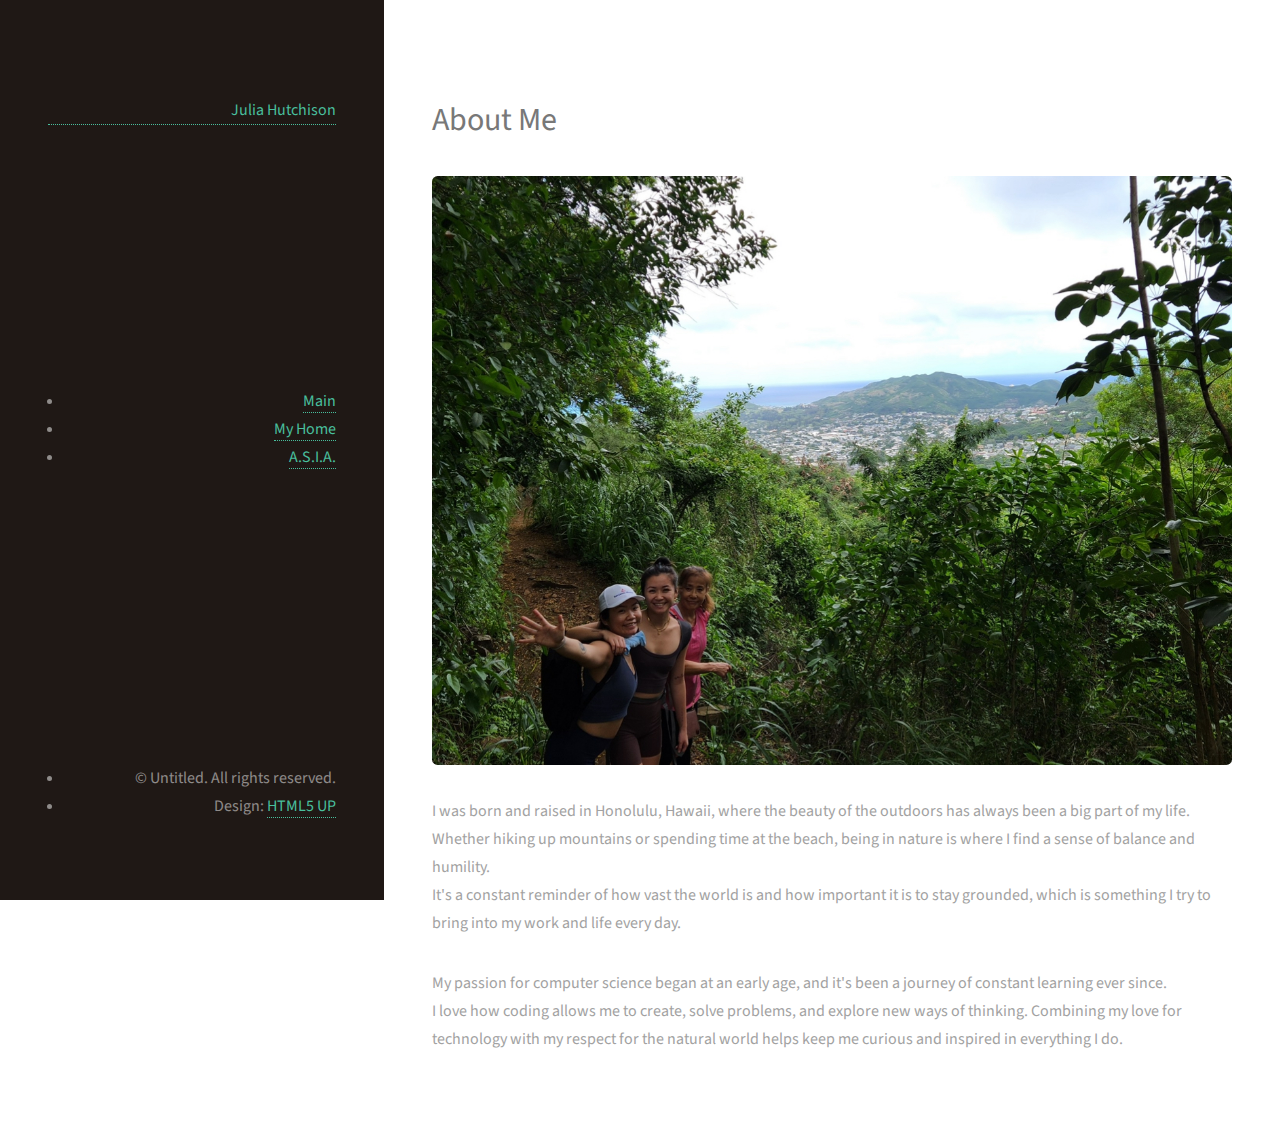
==== commit 68029870: "added to asia html file and photos" ====
--- a/aboutme.html
+++ b/aboutme.html
@@ -10,7 +10,7 @@
 		<meta charset="utf-8" />
 		<meta name="viewport" content="width=device-width, initial-scale=1, user-scalable=no" />
 		<link rel="stylesheet" href="assets/css/main.css" />
-        <link rel="icon" type ="image/x-icon" href="favicon.jpg">
+        <link rel="icon" type ="image/x-icon" href="images/favicon.png">
 		<noscript><link rel="stylesheet" href="assets/css/noscript.css" /></noscript>
 	</head>
 	<body class="is-preload">
@@ -22,7 +22,7 @@
 					<ul>
 						<li><a href="index.html">Main</a></li>
 						<li><a href="aboutme.html" class="active">My Home</a></li>
-						<li><a href="asia.html">A.S.I.A.</a></li>
+						<li><a href="asia.html" class = "active">A.S.I.A.</a></li>
 					</ul>
 				</nav>
 			</header>
@@ -35,8 +35,13 @@
 						<div class="inner">
 							<h1 class="major">About Me</h1>
 							<span class="image fit"><img src="images/AboutMe/hike.jpg" alt="" /></span>
-							<p>I was born and raised in Honolulu, Hawaii, where the beauty of the outdoors has always been a big part of my life. Whether hiking up mountains or spending time at the beach, being in nature is where I find a sense of balance and humility. It's a constant reminder of how vast the world is and how important it is to stay grounded, which is something I try to bring into my work and life every day.</p>
-							<p>My passion for computer science began at an early age, and it's been a journey of constant learning ever since. I love how coding allows me to create, solve problems, and explore new ways of thinking. Combining my love for technology with my respect for the natural world helps keep me curious and inspired in everything I do. </p>
+							<p> I was born and raised in Honolulu, Hawaii, where the beauty of the outdoors has always been a big part of my life.<br>
+								Whether hiking up mountains or spending time at the beach, being in nature is where I find a sense of balance and humility.<br>
+								It's a constant reminder of how vast the world is and how important it is to stay grounded, which is something I try to <br>
+								bring into my work and life every day.</p>
+							<p> My passion for computer science began at an early age, and it's been a journey of constant learning ever since. <br>
+								I love how coding allows me to create, solve problems, and explore new ways of thinking. Combining my love for <br>
+								technology with my respect for the natural world helps keep me curious and inspired in everything I do. </p>
 						</div>
 					</section>
 
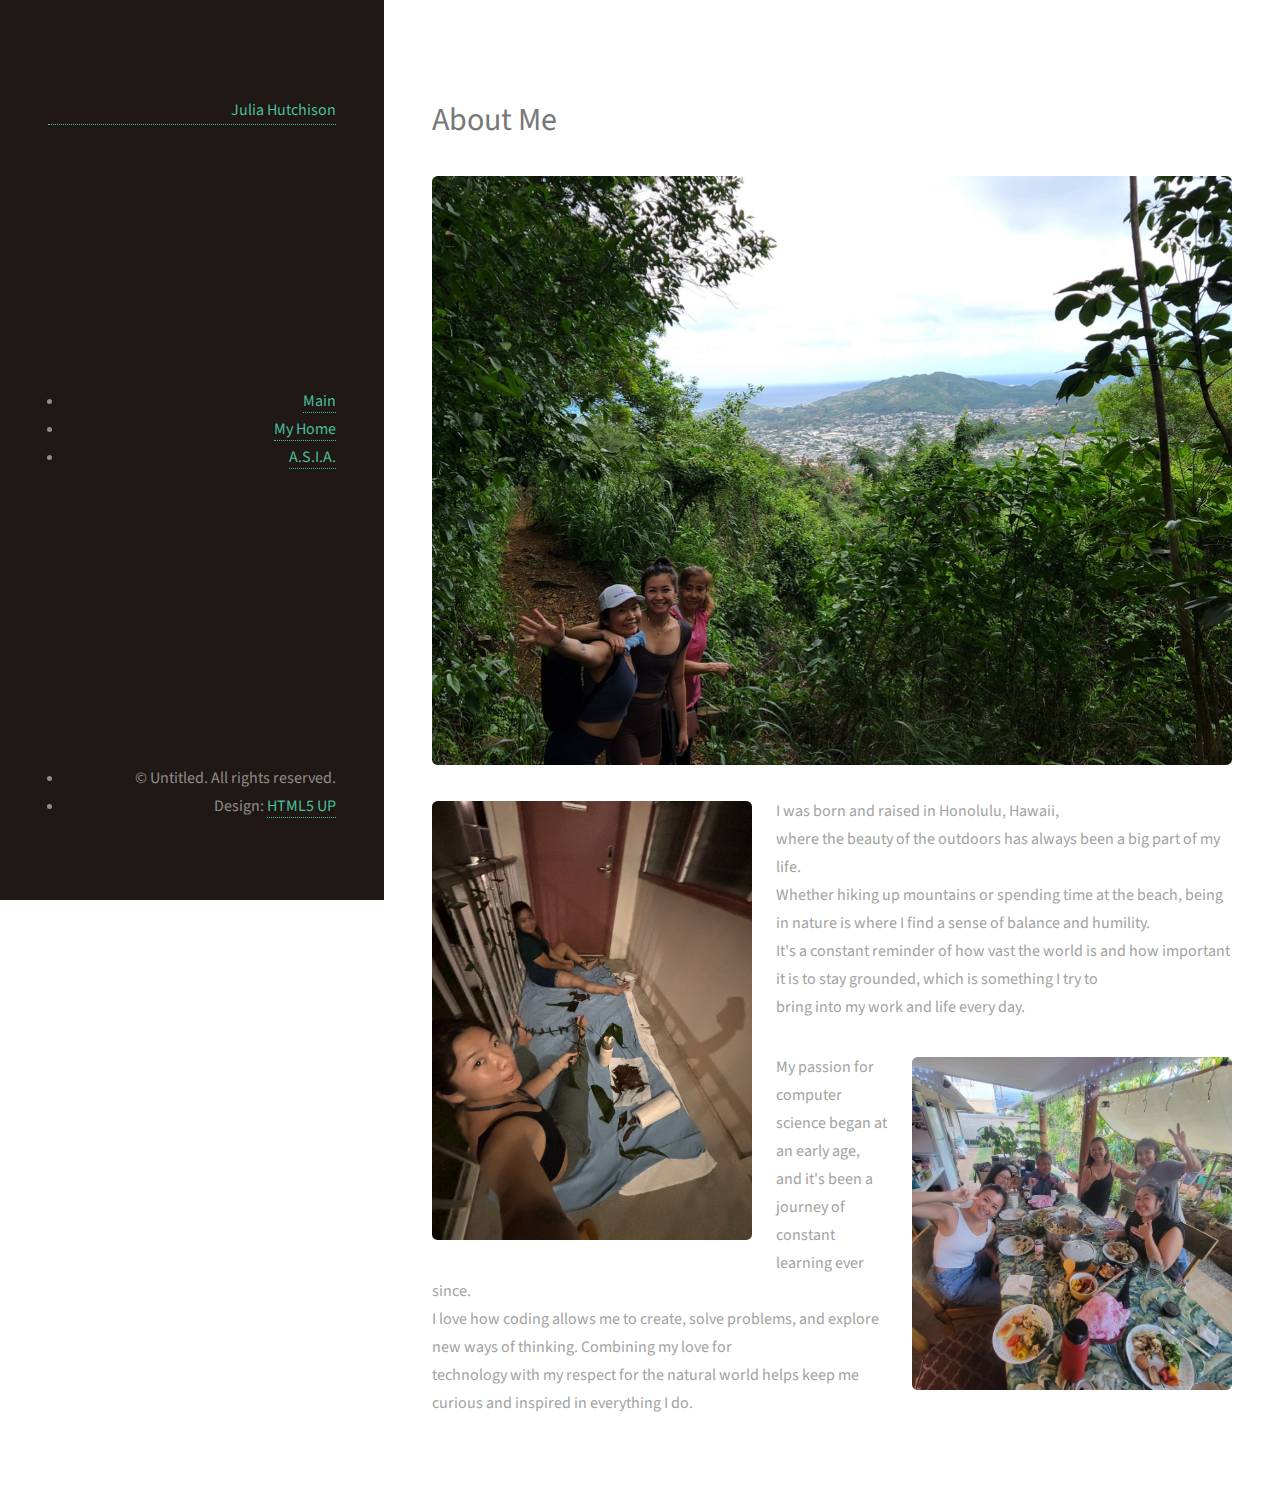
==== commit 9857bc96: "minor adjustments and added a couple photos" ====
--- a/aboutme.html
+++ b/aboutme.html
@@ -35,13 +35,18 @@
 						<div class="inner">
 							<h1 class="major">About Me</h1>
 							<span class="image fit"><img src="images/AboutMe/hike.jpg" alt="" /></span>
-							<p> I was born and raised in Honolulu, Hawaii, where the beauty of the outdoors has always been a big part of my life.<br>
+
+							<p><span class="image left"><img src="images/AboutMe/homeactivity.jpg" alt="" /></span>I was born and raised in Honolulu, Hawaii,<br>
+								where the beauty of the outdoors has always been a big part of my life.<br>
 								Whether hiking up mountains or spending time at the beach, being in nature is where I find a sense of balance and humility.<br>
 								It's a constant reminder of how vast the world is and how important it is to stay grounded, which is something I try to <br>
 								bring into my work and life every day.</p>
-							<p> My passion for computer science began at an early age, and it's been a journey of constant learning ever since. <br>
+							<p><span class="image right"><img src="images/AboutMe/FamilyMeal.jpg" alt="" /></span> My passion for computer science began at an early age,<br>
+								and it's been a journey of constant learning ever since.<br>
 								I love how coding allows me to create, solve problems, and explore new ways of thinking. Combining my love for <br>
 								technology with my respect for the natural world helps keep me curious and inspired in everything I do. </p>
+
+							
 						</div>
 					</section>
 
